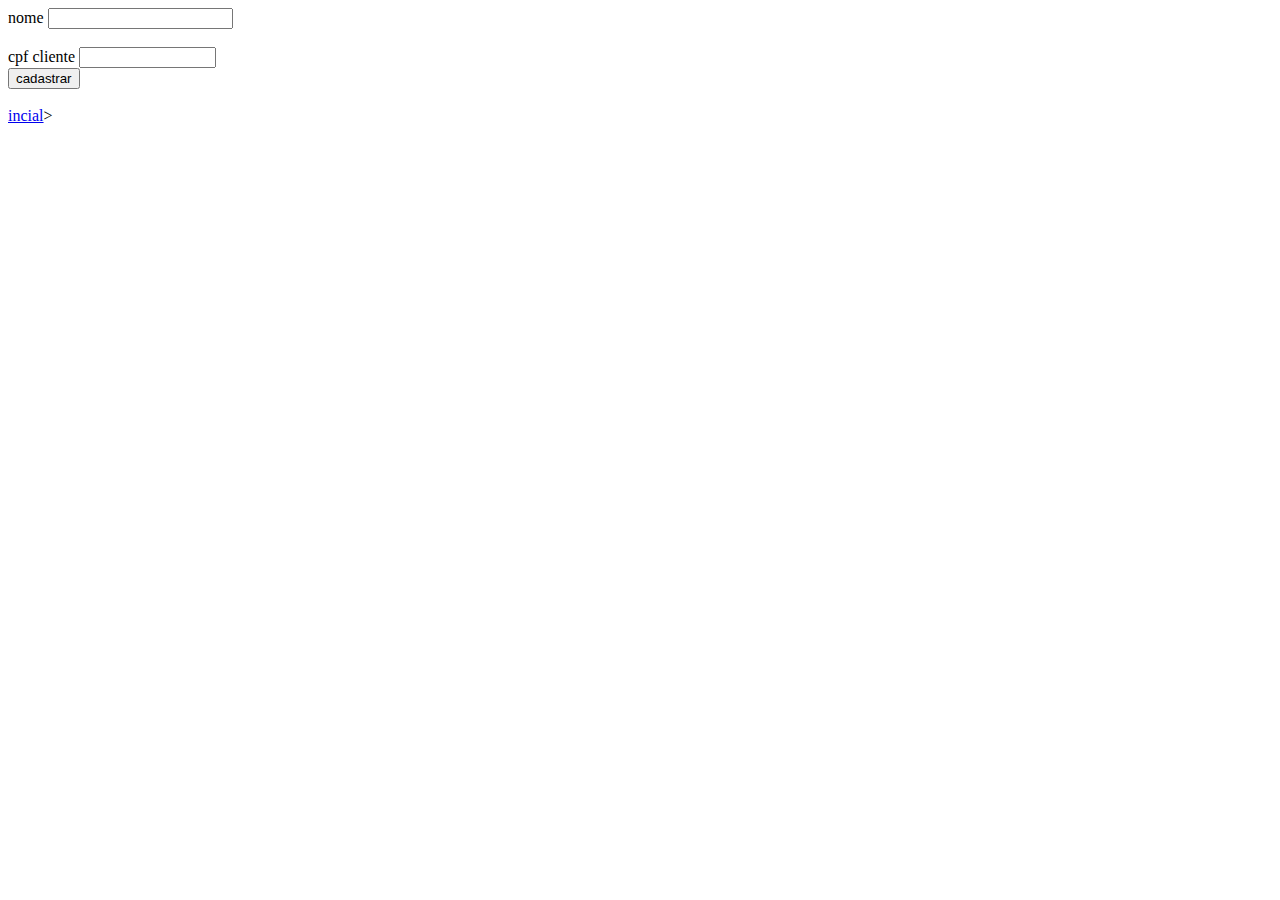
==== src/main/webapp/index.html @ 64f8f47b "commit inicial" ====
<!DOCTYPE html>
<html>
    <head>
        <title>Start Page</title>
        <meta http-equiv="Content-Type" content="text/html; charset=UTF-8">
    </head>
    <body>
        <form name="fom1" action="Cadastro_Locacao" method="POST">
           nome <input type="text" name="nomejogo"  />
            <br>
          
            <br>
            cpf cliente <input type="text" name="cpf" value="" size="14"/>
            <br>
            <input type="submit" value="cadastrar" />
        </form>
        <br>
        <a href="Home.jsp">incial</a>>
    </body>
</html>
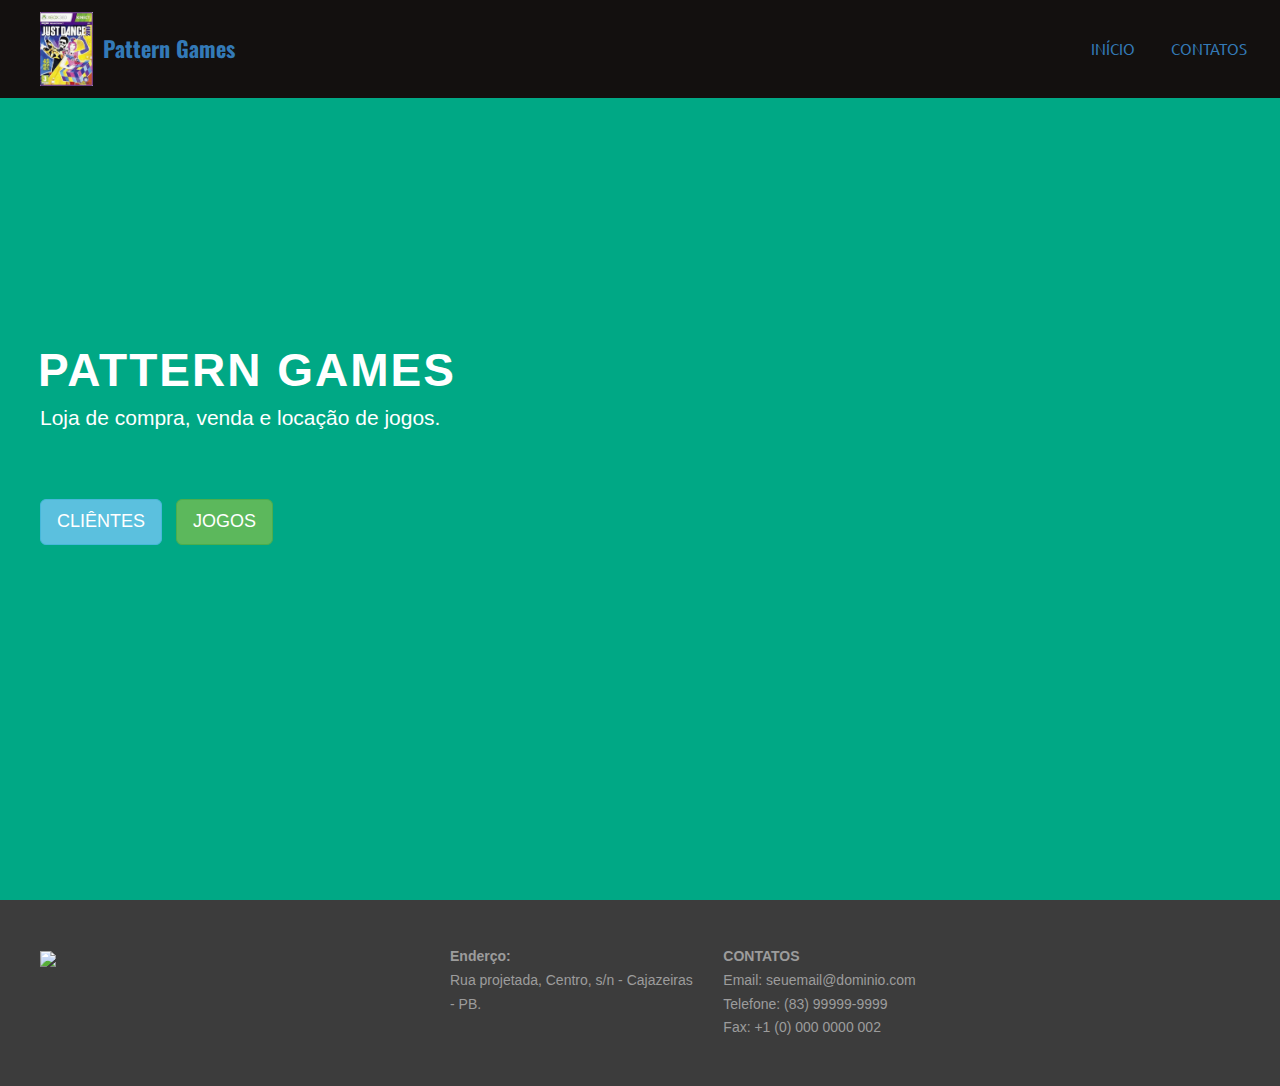
==== commit 1407beca: "index.html" ====
--- a/src/main/webapp/index.html
+++ b/src/main/webapp/index.html
@@ -1,20 +1,96 @@
 <!DOCTYPE html>
 <html>
     <head>
-        <title>Start Page</title>
-        <meta http-equiv="Content-Type" content="text/html; charset=UTF-8">
+        <meta charset="UTF-8">
+        <meta http-equiv="X-UA-Compatible" content="IE=edge">
+        <meta name="viewport" content="width=device-width, initial-scale=1">
+        <link rel="shortcut icon" href="assets/images/xboxgif.gif" type="image/x-icon">
+        <meta name="description" content="">
+        <title>Inicio da aplicação</title>
+        <link rel="stylesheet" href="https://fonts.googleapis.com/css?family=Roboto:700,400&amp;subset=cyrillic,latin,greek,vietnamese">
+        <link rel="stylesheet" href="css/bootstrap.min.css">
+        <link rel="stylesheet" href="css/animate.css">
+        <link rel="stylesheet" href="css/style_1.css">
+        <link rel="stylesheet" href="css/mbr-additional.css" type="text/css">
+
     </head>
     <body>
-        <form name="fom1" action="Cadastro_Locacao" method="POST">
-           nome <input type="text" name="nomejogo"  />
-            <br>
-          
-            <br>
-            cpf cliente <input type="text" name="cpf" value="" size="14"/>
-            <br>
-            <input type="submit" value="cadastrar" />
-        </form>
-        <br>
-        <a href="Home.jsp">incial</a>>
+        <section class="engine"><a rel="external" href="Home.jsp">
+            </a></section>
+        <section class="mbr-navbar mbr-navbar--freeze mbr-navbar--absolute mbr-navbar--sticky mbr-navbar--auto-collapse" id="menu-17">
+            <div class="mbr-navbar__section mbr-section">
+                <div class="mbr-section__container container">
+                    <div class="mbr-navbar__container">
+                        <div class="mbr-navbar__column mbr-navbar__column--s mbr-navbar__brand">
+                            <span class="mbr-navbar__brand-link mbr-brand mbr-brand--inline">
+                                <span class="mbr-brand__logo"><a href="Home.jsp"><img class="mbr-navbar__brand-img mbr-brand__img" src="img/xbox 360/xboxgif.gif" alt="patternGames"></a></span>
+                                <span class="mbr-brand__name"><a class="mbr-brand__name text-white" href="Home.jsp">Pattern Games</a></span>
+                            </span>
+                        </div>
+                        <div class="mbr-navbar__hamburger mbr-hamburger text-white"><span class="mbr-hamburger__line"></span></div>
+                        <div class="mbr-navbar__column mbr-navbar__menu">
+                            <nav class="mbr-navbar__menu-box mbr-navbar__menu-box--inline-right">
+                                <div class="mbr-navbar__column"><ul class="mbr-navbar__items mbr-navbar__items--right mbr-buttons mbr-buttons--freeze mbr-buttons--right btn-decorator mbr-buttons--active mbr-buttons--only-links"><li class="mbr-navbar__item"><a class="mbr-buttons__link btn text-white" href="Home.jsp">INÍCIO</a></li><li class="mbr-navbar__item"><a class="mbr-buttons__link btn text-white" href="">CONTATOS</a></li></ul></div>
+
+                            </nav>
+                        </div>
+                    </div>
+                </div>
+            </div>
+        </section>
+
+        <section class="mbr-box mbr-section mbr-section--relative mbr-section--fixed-size mbr-section--full-height mbr-section--bg-adapted mbr-after-navbar" id="header1-16" style="background-color: rgb(0, 168, 133);">
+            <div class="mbr-box__magnet mbr-box__magnet--sm-padding mbr-box__magnet--center-left">
+
+                <div class="mbr-box__container mbr-section__container container">
+                    <div class="mbr-box mbr-box--stretched"><div class="mbr-box__magnet mbr-box__magnet--center-left">
+                            <div class="row"><div class=" col-sm-6">
+                                    <div class="mbr-hero animated fadeInUp">
+                                        <h1 class="mbr-hero__text">PATTERN GAMES</h1>
+                                        <p class="mbr-hero__subtext">Loja de compra, venda e locação de jogos.<br><br></p>
+                                    </div>
+                                    <div class="mbr-buttons btn-inverse mbr-buttons--left"><a class="mbr-buttons__btn btn btn-lg animated fadeInUp delay btn-info" href="Home.jsp">CLIÊNTES</a> 
+                                        <a class="mbr-buttons__btn btn btn-lg animated fadeInUp delay btn-success" href="Home.jsp">JOGOS</a></div>
+                                </div></div>
+                        </div></div>
+                </div>
+                <div class="mbr-arrow mbr-arrow--floating text-center">
+                    <div class="mbr-section__container container">
+                        <a class="mbr-arrow__link" href="#features1-18"><i class="glyphicon glyphicon-menu-down"></i></a>
+                    </div>
+                </div>
+            </div>
+        </section>
+
+        <section class="mbr-section mbr-section--relative mbr-section--fixed-size" id="contacts1-19" style="background-color: rgb(60, 60, 60);">
+
+            <div class="mbr-section__container container">
+                <div class="mbr-contacts mbr-contacts--wysiwyg row">
+                    <div class="col-sm-4">
+                        <div><img class="mbr-contacts__img mbr-contacts__img--left" src="assets/images/footer-logo.png"></div>
+                    </div>
+                    <div class="col-sm-8">
+                        <div class="row">
+                            <div class="col-sm-4">
+                                <p class="mbr-contacts__text"><strong>Enderço:</strong><br>Rua projetada, Centro, s/n - Cajazeiras - PB.<br><br></p>
+                            </div>
+                            <div class="col-sm-4">
+                                <p class="mbr-contacts__text"><strong>CONTATOS</strong><br>
+                                    Email: seuemail@dominio.com<br>Telefone: (83) 99999-9999<br>
+                                    Fax: +1 (0) 000 0000 002</p>
+                            </div>
+                            <div class="col-sm-4"><ul class="mbr-contacts__list"></ul></div>
+                        </div>
+                    </div>
+                </div>
+            </div>
+        </section>
+
+
+        <script src="js/jquery.min.js"></script>
+        <script src="js/bootstrap.min.js"></script>
+        <script src="js/SmoothScroll.js"></script>
+        <script src="js/script.js"></script>
+
     </body>
-</html>
+</html>--- a/src/main/webapp/css/style_1.css
+++ b/src/main/webapp/css/style_1.css
@@ -0,0 +1,1576 @@
+.is-builder .animated {
+  -webkit-animation-name: none !important;
+  animation-name: none !important;
+}
+html {
+  position: relative;
+  min-height: 100%;
+}
+.mbr-embedded-video {
+  position: relative;
+}
+.mbr-background-video,
+.mbr-background-video-preview {
+  bottom: 0;
+  left: 0;
+  overflow: hidden;
+  position: absolute;
+  right: 0;
+  top: 0;
+}
+.mbr-parallax-background,
+.mbr-background {
+  background-attachment: fixed !important;
+  background-position: 50% 0;
+  background-repeat: no-repeat;
+  background-size: cover !important;
+}
+.mbr-hidden-scrollbar .mbr-parallax-background {
+  background-size: auto 130%;
+}
+.mobile .mbr-parallax-background {
+  background-attachment: scroll !important;
+}
+.mbr-background {
+  background-attachment: scroll !important;
+}
+.mbr-navbar {
+  position: relative;
+  width: 100%;
+}
+.mbr-navbar:before {
+  content: "";
+  display: block;
+}
+.mbr-navbar__brand-link:after,
+.mbr-navbar__brand-img {
+  max-height: 74px;
+}
+.mbr-navbar:before,
+.mbr-navbar__container {
+  height: 98px;
+}
+.mbr-navbar--ss .mbr-navbar__brand-link:after,
+.mbr-navbar--ss .mbr-navbar__brand-img {
+  height: 74px;
+}
+.mbr-navbar--ss:before,
+.mbr-navbar--ss .mbr-navbar__container {
+  height: 98px;
+}
+.mbr-navbar--xs .mbr-navbar__brand-link:after,
+.mbr-navbar--xs .mbr-navbar__brand-img {
+  height: 32px;
+}
+.mbr-navbar--xs:before,
+.mbr-navbar--xs .mbr-navbar__container {
+  height: 56px;
+}
+.mbr-navbar--s .mbr-navbar__brand-link:after,
+.mbr-navbar--s .mbr-navbar__brand-img {
+  height: 48px;
+}
+.mbr-navbar--s:before,
+.mbr-navbar--s .mbr-navbar__container {
+  height: 72px;
+}
+.mbr-navbar--m .mbr-navbar__brand-link:after,
+.mbr-navbar--m .mbr-navbar__brand-img {
+  height: 64px;
+}
+.mbr-navbar--m:before,
+.mbr-navbar--m .mbr-navbar__container {
+  height: 88px;
+}
+.mbr-navbar--l .mbr-navbar__brand-link:after,
+.mbr-navbar--l .mbr-navbar__brand-img {
+  height: 96px;
+}
+.mbr-navbar--l:before,
+.mbr-navbar--l .mbr-navbar__container {
+  height: 120px;
+}
+.mbr-navbar--xl .mbr-navbar__brand-link:after,
+.mbr-navbar--xl .mbr-navbar__brand-img {
+  height: 128px;
+}
+.mbr-navbar--xl:before,
+.mbr-navbar--xl .mbr-navbar__container {
+  height: 152px;
+}
+.mbr-navbar--short .mbr-navbar__brand-link:after,
+.mbr-navbar--short .mbr-navbar__brand-img {
+  height: 40px;
+}
+.mbr-navbar--short:before,
+.mbr-navbar--short .mbr-navbar__container {
+  height: 64px;
+}
+.mbr-navbar--short .mbr-navbar__container {
+  padding: 12px 0;
+}
+@media (max-width: 767px) {
+  .mbr-navbar--short .mbr-navbar__brand-link:after,
+  .mbr-navbar--short .mbr-navbar__brand-img {
+    height: 31px;
+  }
+  .mbr-navbar--short:before,
+  .mbr-navbar--short .mbr-navbar__container {
+    height: 45px;
+  }
+  .mbr-navbar--short .mbr-navbar__container {
+    padding: 7px 0;
+  }
+}
+.mbr-navbar__brand-img {
+  position: relative;
+}
+.mbr-navbar__brand-img,
+.mbr-navbar__container,
+.mbr-navbar__section {
+  -webkit-transition: all 300ms ease-in-out 0s;
+  -o-transition: all 300ms ease-in-out 0s;
+  transition: all 300ms ease-in-out 0s;
+}
+.mbr-navbar__section {
+  background: #2c2c2c;
+  height: auto;
+  position: absolute;
+  top: 0;
+  width: 100%;
+  z-index: 1000;
+}
+.mbr-navbar__container {
+  display: table;
+  padding: 12px 0;
+  width: 100%;
+}
+.mbr-navbar__menu-box {
+  display: table;
+  width: 100%;
+}
+.mbr-navbar__menu-box--inline-left,
+.mbr-navbar__menu-box--inline-center,
+.mbr-navbar__menu-box--inline-right {
+  display: block;
+  text-align: left;
+}
+.mbr-navbar__menu-box--inline-center {
+  text-align: center;
+}
+.mbr-navbar__menu-box--inline-right {
+  text-align: right;
+}
+.mbr-navbar__column {
+  display: table-cell;
+  vertical-align: middle;
+}
+.mbr-navbar__column--xxs {
+  width: 1%;
+}
+.mbr-navbar__column--xs {
+  width: 10%;
+}
+.mbr-navbar__column--s {
+  width: 20%;
+}
+.mbr-navbar__column--m {
+  width: 30%;
+}
+.mbr-navbar__column--l {
+  width: 40%;
+}
+.mbr-navbar__column--xl {
+  width: 50%;
+}
+.mbr-navbar__menu-box--inline-left .mbr-navbar__column,
+.mbr-navbar__menu-box--inline-center .mbr-navbar__column,
+.mbr-navbar__menu-box--inline-right .mbr-navbar__column {
+  display: inline-block;
+}
+.mbr-navbar__items {
+  float: left;
+  padding-left: 0px;
+  position: relative;
+  left: -20px;
+}
+.mbr-navbar__items--right {
+  float: right;
+  left: 0;
+}
+.mbr-navbar__item {
+  display: block;
+  float: left;
+  position: relative;
+}
+.mbr-navbar__hamburger {
+  display: none;
+  margin-top: -11px;
+  position: absolute;
+  right: 0;
+  top: 50%;
+  z-index: 10000;
+}
+.mbr-navbar--collapsed .mbr-navbar__container {
+  position: relative;
+}
+.mbr-navbar--collapsed .mbr-navbar__column {
+  display: block;
+  width: 100%;
+}
+.mbr-navbar--collapsed .mbr-navbar__items--right {
+  padding-top: 13px;
+}
+.mbr-navbar--collapsed .mbr-navbar__menu {
+  background: rgba(0, 0, 0, 0.9);
+  display: none;
+  height: 100%;
+  left: 0;
+  position: fixed;
+  top: 0;
+  width: 100%;
+  z-index: 9999;
+}
+.mbr-navbar--collapsed .mbr-navbar__menu-box {
+  display: table-cell;
+  vertical-align: middle;
+}
+.mbr-navbar--collapsed .mbr-navbar__items {
+  float: none;
+}
+.mbr-navbar--collapsed .mbr-navbar__item {
+  float: none;
+}
+.mbr-navbar--collapsed .mbr-navbar__hamburger {
+  display: block;
+}
+.mbr-navbar--collapsed.mbr-navbar--open .mbr-navbar__menu {
+  display: table;
+}
+.mbr-navbar--collapsed.mbr-navbar--open:not(.mbr-navbar--sticky) .mbr-navbar__section {
+  background: none;
+  position: fixed;
+}
+.mbr-navbar--collapsed.mbr-navbar--open .mbr-navbar__brand {
+  visibility: hidden;
+}
+.mbr-navbar--collapsed.mbr-navbar--sticky.mbr-navbar--open .mbr-navbar__brand {
+  visibility: visible;
+}
+.mbr-navbar--collapsed.mbr-navbar--open .mbr-navbar__brand-img,
+.mbr-navbar--collapsed.mbr-navbar--open .mbr-navbar__container {
+  -webkit-transition: none;
+  -o-transition: none;
+  transition: none;
+}
+.mbr-navbar--freeze.mbr-navbar--collapsed.mbr-navbar--open .mbr-navbar__hamburger,
+.mbr-navbar--freeze.mbr-navbar--collapsed.mbr-navbar--open .mbr-navbar__hamburger:hover {
+  color: #fff !important;
+}
+.mbr-navbar--sticky .mbr-navbar__section {
+  position: fixed;
+}
+.mbr-navbar--absolute {
+  position: absolute;
+}
+.mbr-navbar--transparent .mbr-navbar__section {
+  background: none;
+}
+.mbr-navbar--stuck .mbr-navbar__section,
+.mbr-navbar--relative .mbr-navbar__section {
+  background: #2c2c2c;
+}
+@media (max-width: 991px) {
+  .mbr-navbar--auto-collapse .mbr-navbar__container {
+    position: relative;
+  }
+  .mbr-navbar--auto-collapse .mbr-navbar__column {
+    display: block;
+    width: 100%;
+  }
+  .mbr-navbar--auto-collapse .mbr-navbar__items--right {
+    padding-top: 13px;
+  }
+  .mbr-navbar--auto-collapse .mbr-navbar__menu {
+    background: rgba(0, 0, 0, 0.9);
+    display: none;
+    height: 100%;
+    left: 0;
+    position: fixed;
+    top: 0;
+    width: 100%;
+    z-index: 9999;
+  }
+  .mbr-navbar--auto-collapse .mbr-navbar__menu-box {
+    display: table-cell;
+    vertical-align: middle;
+  }
+  .mbr-navbar--auto-collapse .mbr-navbar__items {
+    float: none;
+  }
+  .mbr-navbar--auto-collapse .mbr-navbar__item {
+    float: none;
+  }
+  .mbr-navbar--auto-collapse .mbr-navbar__hamburger {
+    display: block;
+  }
+  .mbr-navbar--auto-collapse.mbr-navbar--open .mbr-navbar__menu {
+    display: table;
+  }
+  .mbr-navbar--auto-collapse.mbr-navbar--open:not(.mbr-navbar--sticky) .mbr-navbar__section {
+    background: none;
+    position: fixed;
+  }
+  .mbr-navbar--auto-collapse.mbr-navbar--open .mbr-navbar__brand {
+    visibility: hidden;
+  }
+  .mbr-navbar--auto-collapse.mbr-navbar--sticky.mbr-navbar--open .mbr-navbar__brand {
+    visibility: visible;
+  }
+  .mbr-navbar--auto-collapse.mbr-navbar--open .mbr-navbar__brand-img,
+  .mbr-navbar--auto-collapse.mbr-navbar--open .mbr-navbar__container {
+    -webkit-transition: none;
+    -o-transition: none;
+    transition: none;
+  }
+  .mbr-navbar--freeze.mbr-navbar--auto-collapse.mbr-navbar--open .mbr-navbar__hamburger,
+  .mbr-navbar--freeze.mbr-navbar--auto-collapse.mbr-navbar--open .mbr-navbar__hamburger:hover {
+    color: #fff !important;
+  }
+}
+.mbr-after-navbar:before {
+  content: "";
+  display: block;
+  height: 98px;
+}
+.mbr-hamburger {
+  cursor: pointer;
+  height: 23px;
+  width: 30px;
+}
+.mbr-hamburger:focus {
+  outline: none;
+}
+.mbr-hamburger__line,
+.mbr-hamburger__line:before,
+.mbr-hamburger__line:after {
+  content: "";
+  position: absolute;
+  display: block;
+  height: 1px;
+  cursor: pointer;
+}
+.mbr-hamburger__line,
+.mbr-hamburger__line:before,
+.mbr-hamburger__line:after {
+  width: 30px;
+  border-bottom: 5px solid;
+  top: 9px;
+}
+.mbr-hamburger__line:before {
+  top: -9px;
+}
+.mbr-hamburger__line:after {
+  top: 9px;
+}
+.mbr-hamburger__line,
+.mbr-hamburger__line:before,
+.mbr-hamburger__line:after {
+  -webkit-transition: all 300ms ease-in-out;
+  transition: all 300ms ease-in-out;
+}
+.mbr-hamburger--open .mbr-hamburger__line {
+  border-color: transparent;
+}
+.mbr-hamburger--open .mbr-hamburger__line:before,
+.mbr-hamburger--open .mbr-hamburger__line:after {
+  top: 0;
+}
+.mbr-hamburger--open .mbr-hamburger__line:before {
+  -ms-transform: rotate(45deg);
+  -webkit-transform: rotate(45deg);
+  transform: rotate(45deg);
+}
+.mbr-hamburger--open .mbr-hamburger__line:after {
+  top: 10px;
+  -ms-transform: translatey(-10px) rotate(-45deg);
+  -webkit-transform: translatey(-10px) rotate(-45deg);
+  transform: translatey(-10px) rotate(-45deg);
+}
+@media (max-width: 767px) {
+  .mbr-hamburger {
+    height: 23px;
+    width: 27px;
+  }
+  .mbr-hamburger__line,
+  .mbr-hamburger__line:before,
+  .mbr-hamburger__line:after {
+    width: 27px;
+    border-bottom: 4px solid;
+    top: 9px;
+  }
+  .mbr-hamburger__line:before {
+    top: -9px;
+  }
+  .mbr-hamburger__line:after {
+    top: 9px;
+  }
+}
+.mbr-brand {
+  display: block;
+  float: left;
+  position: relative;
+}
+.mbr-brand,
+.mbr-brand:hover {
+  text-decoration: none;
+}
+.mbr-brand__name {
+  display: block;
+  font-weight: bold;
+  margin-top: 5px;
+  text-align: center;
+}
+.mbr-brand__name,
+.mbr-brand__name:hover {
+  text-decoration: none;
+}
+.mbr-brand--inline {
+  display: table;
+}
+.mbr-brand--inline:after {
+  content: "";
+  display: table-cell;
+  width: 1px;
+}
+.mbr-brand--inline .mbr-brand__logo,
+.mbr-brand--inline .mbr-brand__name {
+  display: table-cell;
+  vertical-align: middle;
+}
+.mbr-brand--inline .mbr-brand__logo {
+  padding-right: 10px;
+}
+.mbr-brand--inline .mbr-brand__name {
+  margin: 0;
+  text-align: left;
+}
+.mbr-form {
+  display: table;
+  margin-top: -13px;
+  position: relative;
+  top: 14px;
+  width: 100%;
+}
+.mbr-form__left,
+.mbr-form__right {
+  display: table-cell;
+  vertical-align: top;
+}
+.mbr-form__left {
+  padding-right: 3px;
+}
+.mbr-form__right {
+  width: 1px;
+}
+@media (max-width: 530px) {
+  .mbr-form {
+    display: block;
+    margin-top: -27px;
+    position: relative;
+    top: 26px;
+  }
+  .mbr-form__left,
+  .mbr-form__right {
+    display: block;
+  }
+  .mbr-form__left {
+    margin-bottom: 12px;
+    padding-right: 0;
+  }
+  .mbr-form__right {
+    width: 100%;
+  }
+}
+.mbr-section {
+  padding: 0 20px;
+}
+.mbr-section--no-padding {
+  padding: 0;
+}
+.mbr-section--relative {
+  position: relative;
+}
+.mbr-section--fixed-size {
+  overflow: hidden;
+}
+.mbr-section--full-height {
+  height: 100vh;
+}
+.mbr-section--full-height.mbr-after-navbar:before {
+  display: none;
+}
+.mbr-section--bg-adapted {
+  background-attachment: scroll;
+  background-position: 50% 0;
+  background-repeat: no-repeat;
+  background-size: cover;
+}
+.mbr-section--gray {
+  background-color: #444444;
+}
+.mbr-section--light-gray {
+  background-color: #f0f0f0;
+}
+.mbr-section--dark-gray {
+  background-color: #3c3c3c;
+}
+.mbr-section__container {
+  padding: 0;
+  position: relative;
+  z-index: 3;
+}
+.mbr-section__container--center {
+  text-align: center;
+}
+.mbr-section__container--std-padding {
+  padding: 93px 0;
+}
+.mbr-section__container--std-top-padding {
+  padding-top: 93px;
+}
+.mbr-section__container--std-bot-padding {
+  padding-bottom: 93px;
+}
+.mbr-section__container--sm-padding {
+  padding: 41px 0;
+}
+.mbr-section__container--sm-top-padding {
+  padding-top: 41px;
+}
+.mbr-section__container--sm-bot-padding {
+  padding-bottom: 41px;
+}
+.mbr-section__container--isolated {
+  padding-bottom: 93px;
+  padding-top: 93px;
+}
+.mbr-section__container--first {
+  padding-top: 93px;
+  padding-bottom: 41px;
+}
+.mbr-section__container--middle {
+  padding-bottom: 41px;
+}
+.mbr-section__container--last {
+  padding-bottom: 93px;
+}
+.mbr-section__row {
+  margin-left: -24px;
+  margin-right: -24px;
+}
+.mbr-section__col {
+  overflow: hidden;
+  padding-left: 24px;
+  padding-right: 24px;
+}
+.mbr-section__left {
+  padding-right: 40px;
+}
+.mbr-section__right {
+  padding-left: 15px;
+}
+.mbr-section__header {
+  line-height: 1.5em;
+  margin: -10px 0 0;
+  text-align: center;
+}
+@media (min-width: 768px) {
+  .mbr-section--short-paddings .mbr-section__container--std-padding {
+    padding: 59px 0;
+  }
+  .mbr-section--short-paddings .mbr-section__container--std-top-padding {
+    padding-top: 59px;
+  }
+  .mbr-section--short-paddings .mbr-section__container--std-bot-padding {
+    padding-bottom: 59px;
+  }
+  .mbr-section--short-paddings .mbr-section__container--sm-padding {
+    padding: 41px 0;
+  }
+  .mbr-section--short-paddings .mbr-section__container--sm-top-padding {
+    padding-top: 41px;
+  }
+  .mbr-section--short-paddings .mbr-section__container--sm-bot-padding {
+    padding-bottom: 41px;
+  }
+  .mbr-section--short-paddings .mbr-section__container--isolated {
+    padding-bottom: 59px;
+    padding-top: 59px;
+  }
+  .mbr-section--short-paddings .mbr-section__container--first {
+    padding-top: 59px;
+    padding-bottom: 41px;
+  }
+  .mbr-section--short-paddings .mbr-section__container--middle {
+    padding-bottom: 41px;
+  }
+  .mbr-section--short-paddings .mbr-section__container--last {
+    padding-bottom: 59px;
+  }
+}
+@media (max-width: 767px) {
+  .mbr-section__left {
+    padding-right: 15px;
+  }
+  .mbr-section__right {
+    padding-left: 15px;
+    padding-top: 51px;
+  }
+}
+.mbr-arrow {
+  bottom: 71px;
+  left: 0;
+  line-height: 1px;
+  padding: 0 20px;
+  position: absolute;
+  width: 100%;
+  z-index: 3;
+}
+.mbr-arrow__link {
+  display: inline-block;
+  font-size: 26px;
+}
+.mbr-arrow__link,
+.mbr-arrow__link:hover,
+.mbr-arrow__link:focus {
+  color: #fff;
+}
+.mbr-arrow--floating .mbr-arrow__link {
+  -webkit-animation: floating-arrow 1.6s infinite ease-in-out 0s;
+  -o-animation: floating-arrow 1.6s infinite ease-in-out 0s;
+  animation: floating-arrow 1.6s infinite ease-in-out 0s;
+}
+@-webkit-keyframes floating-arrow {
+  from {
+    -webkit-transform: translateY(0);
+    transform: translateY(0);
+  }
+  65% {
+    -webkit-transform: translateY(11px);
+    transform: translateY(11px);
+  }
+  to {
+    -webkit-transform: translateY(0);
+    transform: translateY(0);
+  }
+}
+@-o-keyframes floating-arrow {
+  from {
+    -webkit-transform: translateY(0);
+    transform: translateY(0);
+  }
+  65% {
+    -webkit-transform: translateY(11px);
+    transform: translateY(11px);
+  }
+  to {
+    -webkit-transform: translateY(0);
+    transform: translateY(0);
+  }
+}
+@keyframes floating-arrow {
+  from {
+    -webkit-transform: translateY(0);
+    transform: translateY(0);
+  }
+  65% {
+    -webkit-transform: translateY(11px);
+    transform: translateY(11px);
+  }
+  to {
+    -webkit-transform: translateY(0);
+    transform: translateY(0);
+  }
+}
+.mbr-arrow--dark .mbr-arrow__link,
+.mbr-arrow--dark .mbr-arrow__link:hover,
+.mbr-arrow--dark .mbr-arrow__link:focus {
+  color: #252525;
+}
+@media (max-width: 767px) {
+  .mbr-arrow {
+    bottom: 41px;
+  }
+}
+@media (max-width: 320px) {
+  .mbr-arrow {
+    bottom: 21px;
+    text-align: center;
+  }
+}
+@media all and (device-width: 320px) and (device-height: 568px) and (orientation: portrait) {
+  .mbr-arrow {
+    bottom: 31px;
+  }
+}
+.mbr-box {
+  display: table;
+  width: 100%;
+}
+.mbr-box--fixed {
+  table-layout: fixed;
+}
+.mbr-box--stretched {
+  height: 100%;
+}
+.mbr-box__magnet {
+  display: table-cell;
+  float: none;
+  height: 100%;
+  margin-bottom: 0;
+  margin-top: 0;
+  text-align: center;
+  vertical-align: middle;
+}
+.mbr-box__magnet--sm-padding {
+  padding: 41px 0;
+}
+.mbr-box__magnet--top-left,
+.mbr-box__magnet--top-center,
+.mbr-box__magnet--top-right {
+  vertical-align: top;
+}
+.mbr-box__magnet--bottom-left,
+.mbr-box__magnet--bottom-center,
+.mbr-box__magnet--bottom-right {
+  vertical-align: bottom;
+}
+.mbr-box__magnet--top-left,
+.mbr-box__magnet--center-left,
+.mbr-box__magnet--bottom-left {
+  text-align: left;
+}
+.mbr-box__magnet--top-right,
+.mbr-box__magnet--center-right,
+.mbr-box__magnet--bottom-right {
+  text-align: right;
+}
+.mbr-box__container {
+  height: 50%;
+}
+@media (max-width: 767px) {
+  .mbr-box__container {
+    height: 100%;
+  }
+  .mbr-box--adapted {
+    display: block;
+  }
+  .mbr-box--adapted > .mbr-box__magnet {
+    display: block;
+    height: auto;
+  }
+}
+.mbr-overlay {
+  background: #222;
+  bottom: 0;
+  left: 0;
+  position: absolute;
+  right: 0;
+  top: 0;
+  z-index: 2;
+}
+.mbr-google-map__marker {
+  color: #252525;
+  display: none;
+  margin: 0;
+}
+.mbr-google-map--loaded .mbr-google-map__marker {
+  display: block;
+}
+.mbr-hero {
+  color: #fff;
+  position: relative;
+}
+.mbr-hero__text {
+  font-size: 46px;
+  font-weight: bold;
+  left: -2px;
+  letter-spacing: 2px;
+  line-height: 50px;
+  margin: -18px 0 1px 0;
+  padding-bottom: 41px;
+  position: relative;
+  top: 8px;
+}
+.mbr-hero__subtext {
+  font-size: 21px;
+  line-height: 29px;
+  margin: -32px 0 3px 0;
+  padding: 0 0 41px 0;
+  position: relative;
+  top: 6px;
+}
+.mbr-figure {
+  display: inline-block;
+  line-height: 1px;
+  margin: 0;
+  max-width: 100%;
+  overflow: hidden;
+  position: relative;
+}
+.mbr-figure--no-bg {
+  background: none;
+}
+.mbr-figure--full-width {
+  display: block;
+  width: 100%;
+}
+.mbr-figure.mbr-after-navbar:before {
+  display: none;
+}
+.mbr-figure--full-width iframe,
+.mbr-figure--full-width .mbr-figure__img,
+.mbr-figure--full-width .mbr-figure__map {
+  width: 100%;
+}
+.mbr-figure iframe,
+.mbr-figure__img,
+.mbr-figure__map {
+  max-width: 100%;
+}
+.mbr-figure__map {
+  height: 400px;
+  line-height: 1.3em;
+}
+.mbr-figure__map--short {
+  height: 300px;
+}
+.mbr-figure__caption {
+  background: rgba(0, 0, 0, 0.5);
+  bottom: 0;
+  color: #fff;
+  display: block;
+  font-size: 17px;
+  left: 0;
+  line-height: 1.3em;
+  min-height: 53px;
+  padding: 17px 20px;
+  position: absolute;
+  text-align: left;
+  width: 100%;
+}
+.mbr-figure__caption--no-padding {
+  padding: 17px 0;
+}
+.mbr-figure--wysiwyg .mbr-figure__caption a,
+.mbr-figure--wysiwyg .mbr-figure__caption a:hover {
+  color: inherit;
+  text-decoration: underline;
+}
+.mbr-figure--caption-inside-top .mbr-figure__caption {
+  bottom: auto;
+  top: 0;
+}
+.mbr-figure--caption-outside-top .mbr-figure__caption,
+.mbr-figure--caption-outside-bottom .mbr-figure__caption {
+  background: none;
+  position: relative;
+}
+.mbr-figure--no-bg.mbr-figure--caption-outside-top .mbr-figure__caption,
+.mbr-figure--no-bg.mbr-figure--caption-outside-bottom .mbr-figure__caption {
+  color: #252525;
+}
+.mbr-figure--no-bg.mbr-figure--caption-outside-top .mbr-figure__caption {
+  margin-top: -3px;
+  padding-top: 0;
+}
+.mbr-figure--no-bg.mbr-figure--caption-outside-bottom .mbr-figure__caption {
+  margin-top: -2px;
+  padding-bottom: 0;
+  top: 2px;
+}
+.mbr-figure__caption--std-grid {
+  background: none;
+  z-index: 2;
+}
+@media (min-width: 768px) {
+  .mbr-figure__caption--std-grid {
+    width: 715px;
+    left: 50%;
+    margin-left: -357.5px;
+    padding: 17px 0;
+  }
+}
+@media (min-width: 992px) {
+  .mbr-figure__caption--std-grid {
+    width: 935px;
+    margin-left: -467.5px;
+  }
+}
+@media (min-width: 1200px) {
+  .mbr-figure__caption--std-grid {
+    width: 1150px;
+    margin-left: -575px;
+  }
+}
+.mbr-figure__caption--std-grid:before {
+  bottom: 0;
+  content: "";
+  position: absolute;
+  top: 0;
+  width: 200%;
+  z-index: -1;
+  margin-left: -50%;
+}
+.mbr-figure--caption-inside-top .mbr-figure__caption--std-grid:before,
+.mbr-figure--caption-inside-bottom .mbr-figure__caption--std-grid:before {
+  background: rgba(0, 0, 0, 0.6);
+}
+.mbr-figure__caption-small {
+  color: #ccc;
+  display: block;
+  font-size: 14px;
+  line-height: 1.3em;
+}
+.mbr-figure--no-bg.mbr-figure--caption-outside-top .mbr-figure__caption-small,
+.mbr-figure--no-bg.mbr-figure--caption-outside-bottom .mbr-figure__caption-small {
+  color: #777;
+}
+@media (max-width: 767px) {
+  .mbr-figure--adapted {
+    display: block;
+    width: 100%;
+  }
+  .mbr-figure--adapted iframe,
+  .mbr-figure--adapted .mbr-figure__img,
+  .mbr-figure--adapted .mbr-figure__map {
+    width: 100%;
+  }
+  .mbr-figure--caption-inside-top .mbr-figure__caption,
+  .mbr-figure--caption-inside-bottom .mbr-figure__caption {
+    background: none;
+    position: relative;
+  }
+  .mbr-figure--caption-inside-top .mbr-figure__caption--std-grid:before,
+  .mbr-figure--caption-inside-bottom .mbr-figure__caption--std-grid:before {
+    display: none;
+  }
+}
+.mbr-reviews {
+  list-style: none;
+  margin: 0 -15px;
+  padding: 3px 0 0 0;
+}
+.mbr-reviews__item {
+  position: relative;
+  margin-top: 39px;
+}
+.mbr-reviews__text {
+  background: #fafafa;
+  border-radius: 3px;
+  border: 1px solid #ededed;
+  color: #777;
+  font-size: 16px;
+  line-height: 26px;
+  padding: 20px;
+  position: relative;
+}
+.mbr-reviews__text:before {
+  -webkit-transform: rotate(45deg);
+  -ms-transform: rotate(45deg);
+  -o-transform: rotate(45deg);
+  transform: rotate(45deg);
+  width: 14px;
+  height: 14px;
+  background-color: #fafafa;
+  border-color: #ededed;
+  border-style: none solid solid none;
+  border-width: 0 1px 1px 0;
+  bottom: -8px;
+  content: "";
+  display: block;
+  left: 50px;
+  position: absolute;
+}
+.mbr-reviews__p {
+  margin: 0;
+}
+.mbr-reviews__author {
+  margin-top: 30px;
+  padding-left: 102px;
+  position: relative;
+}
+.mbr-reviews__author--short {
+  margin-top: 27px;
+  padding-left: 32px;
+}
+.mbr-reviews__author-img {
+  width: 50px;
+  height: 50px;
+  border-radius: 50%;
+  left: 33px;
+  position: absolute;
+  top: 0;
+}
+.mbr-reviews__author-name {
+  color: #777;
+  font-size: 14px;
+  font-weight: bold;
+  position: relative;
+  top: -3px;
+}
+.mbr-reviews__author-bio {
+  color: #999;
+  font-size: 12px;
+}
+@media (max-width: 767px) {
+  .mbr-reviews__author {
+    padding-bottom: 32px;
+  }
+  .mbr-reviews__author--short {
+    padding-bottom: 1px;
+  }
+}
+@media (min-width: 768px) and (max-width: 991px) {
+  .mbr-reviews__item:nth-of-type(2n+1) {
+    clear: left;
+  }
+}
+@media (min-width: 992px) {
+  .mbr-reviews__item:nth-of-type(3n+1) {
+    clear: left;
+  }
+}
+.mbr-header {
+  margin-top: -20px;
+  padding: 0;
+  position: relative;
+  text-align: left;
+  top: 10px;
+}
+.mbr-header--std-padding {
+  padding-bottom: 41px;
+}
+.mbr-header--center {
+  text-align: center;
+}
+.mbr-header__text {
+  display: block;
+  font-size: 25px;
+  font-weight: bold;
+  letter-spacing: 6px;
+  line-height: 1.5em;
+  margin: 0;
+}
+.mbr-header__subtext {
+  color: #777;
+  font-size: 14px;
+  font-style: italic;
+  letter-spacing: 1px;
+  margin: 8px 0 7px 0;
+}
+.mbr-header--inline {
+  margin-top: 0;
+  padding: 41px 0 28px 0;
+  top: 0;
+}
+.mbr-header--inline .mbr-header__text {
+  letter-spacing: 4px;
+  line-height: 1em;
+  margin: 15px 0 0 0;
+}
+@media (max-width: 767px) {
+  .mbr-header--inline {
+    padding: 47px 0 38px 0;
+  }
+  .mbr-header--inline .mbr-header__text {
+    display: block;
+    margin: 0 0 38px 0;
+  }
+  .mbr-header--auto-align .mbr-header__text,
+  .mbr-header--auto-align .mbr-header__subtext {
+    left: 0;
+    text-align: center !important;
+  }
+}
+@media (min-width: 768px) {
+  .mbr-header--reduce {
+    margin-top: -5px;
+    top: 2px;
+  }
+  .mbr-header--reduce .mbr-header__text {
+    font-size: 16px;
+    letter-spacing: 1px;
+    line-height: 1.1em;
+  }
+}
+.mbr-social-icons__icon {
+  -webkit-transition: all 0.2s ease-in-out 0s;
+  -o-transition: all 0.2s ease-in-out 0s;
+  transition: all 0.2s ease-in-out 0s;
+  color: #fff;
+  cursor: pointer;
+  display: inline-block;
+  font-size: 29px;
+  height: 56px;
+  line-height: 61px;
+  margin: 0 10px 13px 0;
+  position: relative;
+  text-align: center;
+  width: 56px;
+}
+.mbr-social-icons__icon:hover {
+  color: #fff;
+}
+.mbr-social-icons--style-1 .mbr-social-icons__icon:hover {
+  background: #252525 !important;
+}
+.mbr-contacts {
+  color: #9c9c9c;
+  font-size: 14px;
+  line-height: 1.7em;
+  padding: 45px 0 46px;
+}
+.mbr-contacts__img {
+  max-width: 100%;
+  margin: 6px 0 5px 40px;
+}
+.mbr-contacts__img--left {
+  margin-left: 0;
+}
+.mbr-contacts__text {
+  margin: 0;
+}
+.mbr-contacts__header {
+  color: #fff;
+  font-size: 14px;
+  letter-spacing: 1px;
+  margin-bottom: 20px;
+  margin-top: 3px;
+}
+.mbr-contacts__list {
+  list-style: none;
+  margin: 0;
+  padding: 0;
+}
+@media (max-width: 767px) {
+  .mbr-contacts__img {
+    margin-bottom: 10px;
+  }
+  .mbr-contacts__header {
+    margin-top: 20px;
+    margin-bottom: 10px;
+  }
+  .mbr-contacts__column {
+    margin-top: 37px;
+  }
+}
+.mbr-footer {
+  color: #9c9c9c;
+  font-size: 13px;
+  letter-spacing: 1px;
+  line-height: 1.5em;
+  padding: 37px 0 39px;
+  word-spacing: 1px;
+}
+.mbr-footer__copyright {
+  margin: 0;
+}
+.mbr-buttons {
+  margin: -26px 0 13px 0;
+  position: relative;
+  text-align: left;
+  top: 26px;
+}
+.mbr-buttons__btn,
+.mbr-buttons__link {
+  margin: 0 10px 13px 0;
+}
+.mbr-buttons__btn,
+.mbr-buttons__link,
+.mbr-buttons__btn:hover,
+.mbr-buttons__link:hover {
+  text-decoration: none;
+}
+.mbr-buttons--top {
+  top: 44px;
+  margin-top: -62px;
+}
+.mbr-buttons--no-offset {
+  margin-top: 0;
+  top: 0;
+}
+.mbr-buttons--only-links {
+  left: -20px;
+}
+.mbr-buttons--center {
+  left: 5px;
+  text-align: center;
+}
+.mbr-buttons--center.mbr-buttons--only-links {
+  left: 0;
+}
+.mbr-buttons--right {
+  text-align: right;
+}
+.mbr-buttons--right .mbr-buttons__btn,
+.mbr-buttons--right .mbr-buttons__link {
+  margin: 0 0 13px 10px;
+}
+.mbr-buttons--right.mbr-buttons--only-links {
+  left: 20px;
+}
+.mbr-buttons--activated {
+  left: 5px;
+  text-align: center;
+}
+.mbr-buttons--activated .mbr-buttons__btn,
+.mbr-buttons--activated .mbr-buttons__link {
+  margin-left: 0;
+  margin-right: 0;
+}
+.mbr-buttons--activated .mbr-buttons__link {
+  font-size: 25px;
+  padding: 10px 30px 2px;
+}
+.mbr-buttons--activated .mbr-buttons__btn {
+  font-size: 15px;
+  margin-top: 9px;
+  padding: 15px 30px;
+}
+.mbr-buttons--freeze.mbr-buttons--activated .mbr-buttons__link {
+  font-size: 25px !important;
+}
+.mbr-buttons--freeze.mbr-buttons--activated .mbr-buttons__link,
+.mbr-buttons--freeze.mbr-buttons--activated .mbr-buttons__link:hover {
+  color: #fff !important;
+}
+.mbr-buttons--freeze.mbr-buttons--activated .mbr-buttons__btn {
+  font-size: 15px !important;
+}
+@media (max-width: 991px) {
+  .mbr-buttons--active {
+    left: 5px;
+    text-align: center;
+  }
+  .mbr-buttons--active .mbr-buttons__btn,
+  .mbr-buttons--active .mbr-buttons__link {
+    margin-left: 0;
+    margin-right: 0;
+  }
+  .mbr-buttons--active .mbr-buttons__link {
+    font-size: 25px;
+    padding: 10px 30px 2px;
+  }
+  .mbr-buttons--active .mbr-buttons__btn {
+    font-size: 15px;
+    margin-top: 9px;
+    padding: 15px 30px;
+  }
+  .mbr-buttons--freeze.mbr-buttons--active .mbr-buttons__link {
+    font-size: 25px !important;
+  }
+  .mbr-buttons--freeze.mbr-buttons--active .mbr-buttons__link,
+  .mbr-buttons--freeze.mbr-buttons--active .mbr-buttons__link:hover {
+    color: #fff !important;
+  }
+  .mbr-buttons--freeze.mbr-buttons--active .mbr-buttons__btn {
+    font-size: 15px !important;
+  }
+}
+@media (max-width: 767px) {
+  .mbr-buttons--auto-align {
+    left: 5px;
+    margin-top: -26px;
+    text-align: center;
+    top: 26px;
+  }
+  .mbr-buttons--auto-align.mbr-buttons--only-links {
+    left: 0;
+  }
+}
+@media (max-width: 530px) {
+  .mbr-buttons {
+    left: 0;
+  }
+  .mbr-buttons__btn,
+  .mbr-buttons__link,
+  .mbr-buttons--right .mbr-buttons__btn,
+  .mbr-buttons--right .mbr-buttons__link {
+    display: inline-block;
+    margin: 0 0 13px 0;
+    text-align: center;
+    width: 100%;
+  }
+  .mbr-buttons--activated .mbr-buttons__btn,
+  .mbr-buttons--activated .mbr-buttons__link,
+  .mbr-buttons--active .mbr-buttons__btn,
+  .mbr-buttons--active .mbr-buttons__link {
+    width: auto;
+  }
+  .mbr-buttons--activated .mbr-buttons__btn,
+  .mbr-buttons--active .mbr-buttons__btn {
+    margin-top: 9px;
+  }
+}
+.mbr-article {
+  color: #777;
+  font-size: 17px;
+  line-height: 27px;
+  text-align: left;
+  position: relative;
+  margin-top: -21px;
+  top: 14px;
+}
+.mbr-article--wysiwyg h1,
+.mbr-article--wysiwyg h2,
+.mbr-article--wysiwyg h3,
+.mbr-article--wysiwyg h4,
+.mbr-article--wysiwyg h5,
+.mbr-article--wysiwyg h6 {
+  color: #252525;
+  display: block;
+  font-weight: bold;
+  line-height: 1.3em;
+  text-align: left;
+}
+.mbr-article--wysiwyg h1 {
+  font-size: 27px;
+  letter-spacing: 3px;
+}
+.mbr-article--wysiwyg h2 {
+  font-size: 23px;
+  letter-spacing: 2px;
+}
+.mbr-article--wysiwyg h3 {
+  font-size: 19px;
+  letter-spacing: 1px;
+}
+.mbr-article--wysiwyg h4 {
+  font-size: 14px;
+}
+.mbr-article--wysiwyg h5 {
+  font-size: 11px;
+}
+.mbr-article--wysiwyg h6 {
+  font-size: 10px;
+}
+.mbr-article--wysiwyg p,
+.mbr-article--wysiwyg ul,
+.mbr-article--wysiwyg ol,
+.mbr-article--wysiwyg blockquote {
+  margin: 0 0 10px 0;
+}
+.mbr-article--wysiwyg blockquote {
+  font-size: 17px;
+  border-color: #f97352;
+}
+@media (max-width: 767px) {
+  .mbr-article--auto-align.mbr-article--wysiwyg p,
+  .mbr-article--auto-align {
+    text-align: left !important;
+  }
+}
+.social-likes__counter {
+  -webkit-transition: all 0.2s ease-in-out 0s;
+  -o-transition: all 0.2s ease-in-out 0s;
+  transition: all 0.2s ease-in-out 0s;
+  background: #3c3c3c;
+  border-radius: 23px;
+  font-size: 12px;
+  height: 23px;
+  line-height: 24px;
+  min-width: 23px;
+  padding: 0 5px;
+  position: absolute;
+  right: -7px;
+  text-align: center;
+  top: -7px;
+}
+.social-likes__counter_empty {
+  display: none;
+}
+.social-likes_style-1 .social-likes__icon:hover {
+  background: #252525 !important;
+}
+.social-likes_style-1 .social-likes__icon:hover .social-likes__counter {
+  background: #f97352;
+}
+.social-likes_style-2 .social-likes__icon {
+  background: #252525;
+}
+.social-likes_style-2 .social-likes__counter {
+  background: #f97352;
+}
+.social-likes_style-2 .social-likes__icon:hover .social-likes__counter {
+  background: #3c3c3c;
+}
+.mbr-plan {
+  padding-bottom: 41px;
+  padding-left: 1px;
+  padding-right: 0;
+  position: relative;
+}
+.mbr-plan--first,
+.mbr-plan:first-child {
+  padding-left: 0;
+}
+.mbr-plan--last,
+.mbr-plan:last-child {
+  padding-bottom: 93px;
+}
+.mbr-plan__box {
+  background: #fff;
+}
+.mbr-plan__header {
+  background: #444;
+  overflow: hidden;
+  padding: 20px 15px;
+  color: #fff;
+}
+.mbr-plan__number {
+  border-bottom: 1px dotted #ddd;
+  color: #333;
+  font-size: 80px;
+  line-height: 0;
+  margin: 0px 10px;
+  padding: 41px 0;
+  text-align: center;
+  margin-bottom: 41px;
+}
+.mbr-plan__details {
+  padding-bottom: 41px;
+}
+.mbr-plan__details ul,
+.mbr-plan__list {
+  list-style: none;
+  margin: 0;
+  padding: 0;
+}
+.mbr-plan__details li,
+.mbr-plan__item {
+  line-height: 40px;
+  padding: 0 15px;
+  text-align: center;
+}
+.mbr-plan__buttons {
+  overflow: hidden;
+  padding: 0 15px 41px;
+}
+.mbr-plan--favorite {
+  margin-right: -1px;
+  margin-top: -30px;
+  padding-left: 0;
+  top: 15px;
+  z-index: 5;
+}
+.mbr-plan--favorite .mbr-plan__number:before {
+  content: "";
+  display: block;
+  height: 15px;
+}
+.mbr-plan--favorite .mbr-plan__box {
+  padding-bottom: 15px;
+  box-shadow: 0px 0px 20px 5px rgba(0, 0, 0, 0.1);
+}
+.mbr-plan--primary .mbr-plan__header {
+  background: #4c6972;
+}
+.mbr-plan--success .mbr-plan__header {
+  background: #7ac673;
+}
+.mbr-plan--info .mbr-plan__header {
+  background: #27aae0;
+}
+.mbr-plan--warning .mbr-plan__header {
+  background: #faaf40;
+}
+.mbr-plan--danger .mbr-plan__header {
+  background: #f97352;
+}
+@media (max-width: 767px) {
+  .mbr-plan,
+  .mbr-plan--first,
+  .mbr-plan:first-child {
+    padding-left: 15px;
+    padding-right: 15px;
+  }
+  .mbr-plan__number {
+    font-size: 79px;
+  }
+  .mbr-plan__details {
+    font-size: 17px;
+  }
+  .mbr-plan--favorite {
+    margin: 0;
+    top: 0;
+  }
+}
+.mbr-number {
+  display: inline-block;
+  margin-top: -0.12em;
+}
+.mbr-number__num {
+  display: inline-table;
+  height: 1em;
+}
+.mbr-number__group {
+  display: table-cell;
+  font-weight: bold;
+  position: relative;
+  vertical-align: middle;
+}
+.mbr-number__left {
+  display: none;
+  font-size: 0.34em;
+  line-height: 0;
+  padding: 0px 5px;
+  vertical-align: super;
+}
+.mbr-number__right {
+  display: none;
+  font-size: 0.25em;
+  padding: 0px 5px;
+  vertical-align: middle;
+  white-space: nowrap;
+}
+.mbr-number__caption {
+  display: block;
+  font-size: 0.19em;
+  line-height: 1em;
+  opacity: 0.5;
+  padding-top: 0.5em;
+  text-align: center;
+}
+.mbr-number--price .mbr-number__value {
+  padding-right: 0.28em;
+}
+.mbr-number--price .mbr-number__left {
+  display: inline;
+}
+.mbr-number--short-price .mbr-number__left,
+.mbr-number--short-price .mbr-number__right {
+  display: inline;
+}
+.mbr-number--short-price .mbr-number__caption {
+  display: none;
+}
+.mbr-number--inverse-price .mbr-number__group {
+  top: 0.1em;
+}
+.mbr-number--inverse-price .mbr-number__left {
+  display: none;
+}
+.mbr-number--inverse-price .mbr-number__value {
+  padding-left: 0.28em;
+}
+.mbr-number--inverse-price .mbr-number__right {
+  display: inline;
+}
+.engine {
+	position: absolute;
+	text-indent: -2400px;
+	text-align: center;
+	padding: 0;
+}--- a/src/main/webapp/css/mbr-additional.css
+++ b/src/main/webapp/css/mbr-additional.css
@@ -0,0 +1,78 @@
+@import url(https://fonts.googleapis.com/css?family=Oswald:400,300,700);
+@import url(https://fonts.googleapis.com/css?family=Ubuntu:400,300,700);
+
+
+#menu-9 .mbr-brand__name {
+  font-size: 16px;
+}
+#menu-9.mbr-navbar--stuck .mbr-navbar__section {
+  background: #13100f;
+}
+#menu-9 .mbr-navbar__section {
+  background: #13100f;
+}
+#menu-9 .mbr-brand__name a {
+  font-family: 'Oswald', sans-serif;
+  font-size: 22px;
+}
+#menu-9 .mbr-navbar__items a {
+  font-size: 15px;
+  font-family: 'Ubuntu', sans-serif;
+}
+
+
+#menu-13 .mbr-brand__name {
+  font-size: 16px;
+}
+#menu-13.mbr-navbar--stuck .mbr-navbar__section {
+  background: #13100f;
+}
+#menu-13 .mbr-navbar__section {
+  background: #13100f;
+}
+#menu-13 .mbr-brand__name a {
+  font-family: 'Oswald', sans-serif;
+  font-size: 22px;
+}
+#menu-13 .mbr-navbar__items a {
+  font-size: 15px;
+  font-family: 'Ubuntu', sans-serif;
+}
+
+
+#menu-17 .mbr-brand__name {
+  font-size: 16px;
+}
+#menu-17.mbr-navbar--stuck .mbr-navbar__section {
+  background: #13100f;
+}
+#menu-17 .mbr-navbar__section {
+  background: #13100f;
+}
+#menu-17 .mbr-brand__name a {
+  font-family: 'Oswald', sans-serif;
+  font-size: 22px;
+}
+#menu-17 .mbr-navbar__items a {
+  font-size: 15px;
+  font-family: 'Ubuntu', sans-serif;
+}
+
+
+#menu-3 .mbr-brand__name {
+  font-size: 16px;
+}
+#menu-3.mbr-navbar--stuck .mbr-navbar__section {
+  background: #13100f;
+}
+#menu-3 .mbr-navbar__section {
+  background: #13100f;
+}
+#menu-3 .mbr-brand__name a {
+  font-family: 'Oswald', sans-serif;
+  font-size: 22px;
+}
+#menu-3 .mbr-navbar__items a {
+  font-size: 15px;
+  font-family: 'Ubuntu', sans-serif;
+}
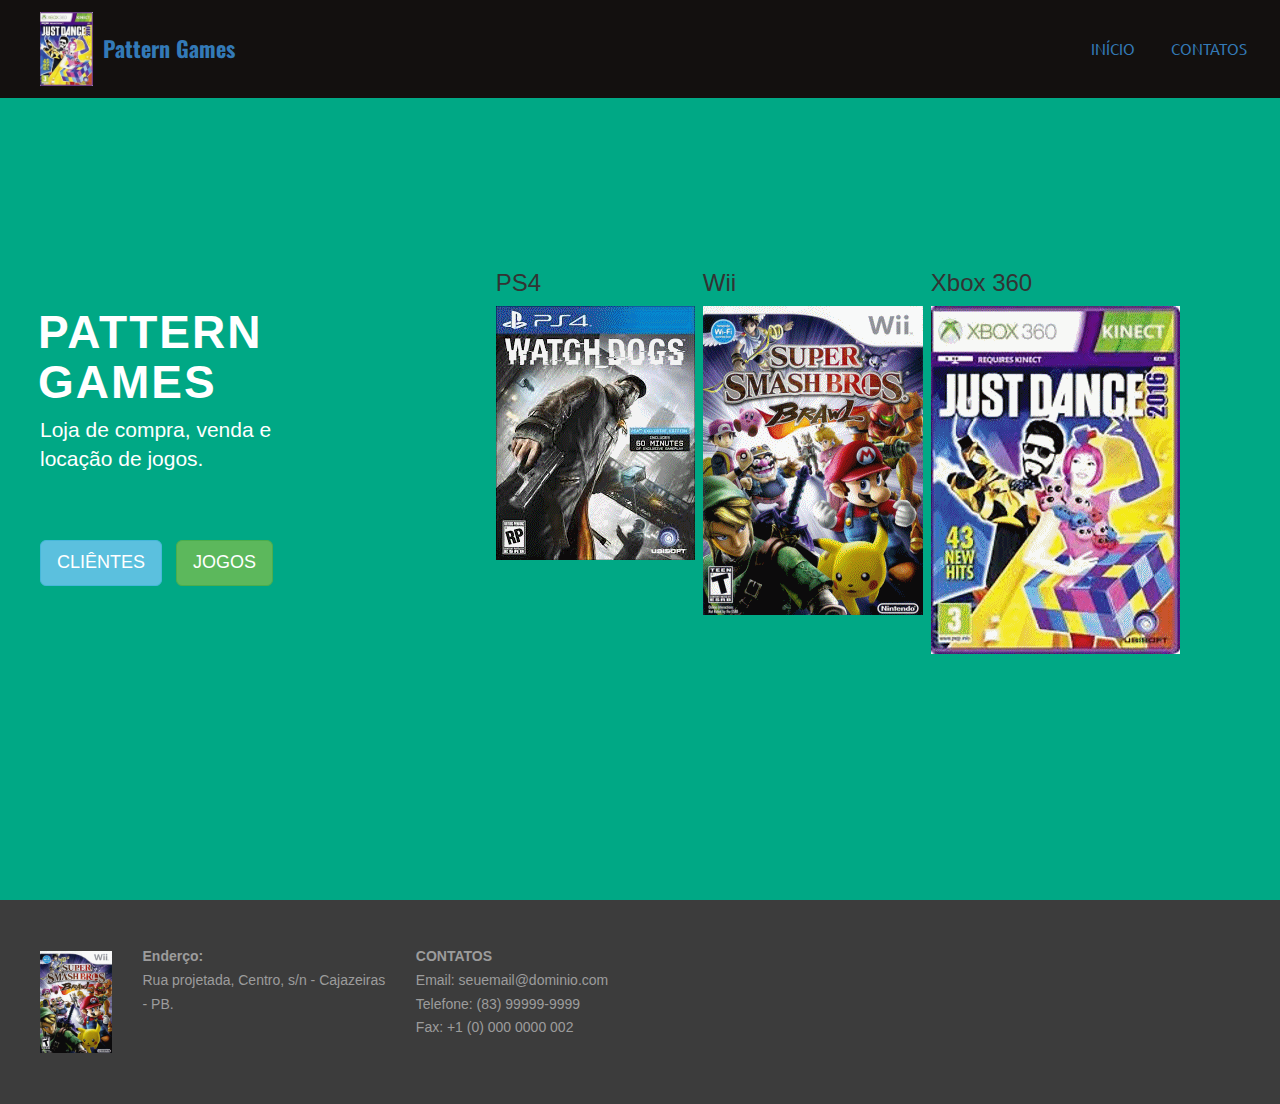
==== commit bada8fa6: "index" ====
--- a/src/main/webapp/index.html
+++ b/src/main/webapp/index.html
@@ -44,15 +44,36 @@
 
                 <div class="mbr-box__container mbr-section__container container">
                     <div class="mbr-box mbr-box--stretched"><div class="mbr-box__magnet mbr-box__magnet--center-left">
-                            <div class="row"><div class=" col-sm-6">
+                            <div class="row">
+                                <div class=" col-sm-8">
                                     <div class="mbr-hero animated fadeInUp">
                                         <h1 class="mbr-hero__text">PATTERN GAMES</h1>
                                         <p class="mbr-hero__subtext">Loja de compra, venda e locação de jogos.<br><br></p>
                                     </div>
-                                    <div class="mbr-buttons btn-inverse mbr-buttons--left"><a class="mbr-buttons__btn btn btn-lg animated fadeInUp delay btn-info" href="Home.jsp">CLIÊNTES</a> 
-                                        <a class="mbr-buttons__btn btn btn-lg animated fadeInUp delay btn-success" href="Home.jsp">JOGOS</a></div>
-                                </div></div>
-                        </div></div>
+                                    <div class="mbr-buttons btn-inverse mbr-buttons--left">
+                                        <a class="mbr-buttons__btn btn btn-lg animated fadeInUp delay btn-info" href="cadastroCliente.jsp">CLIÊNTES</a> 
+                                        <a class="mbr-buttons__btn btn btn-lg animated fadeInUp delay btn-success" href="Home.jsp">JOGOS</a>
+                                    </div> 
+                                </div>
+                            </div>
+
+                        </div>
+                        <div style="float:left; position:inherit; padding: 4px;">
+                            <h3>PS4</h3>
+                            <img class="" src="img/ps4/ps4gif.gif">
+
+                        </div>
+                        <div style="float:left; position:inherit; padding: 4px;">
+                            <h3>Wii</h3>
+                            <img class="" src="img/wii/wiigif.gif" >
+                        </div>
+                        <div style="float: left; position:inherit; padding: 4px;">
+                            <h3>Xbox 360</h3>
+                            <a href="Home.jsp"> <img class="" src="img/xbox 360/xboxgif.gif" > </a>                           
+                        </div>                       
+                    </div>
+
+
                 </div>
                 <div class="mbr-arrow mbr-arrow--floating text-center">
                     <div class="mbr-section__container container">
@@ -66,8 +87,8 @@
 
             <div class="mbr-section__container container">
                 <div class="mbr-contacts mbr-contacts--wysiwyg row">
-                    <div class="col-sm-4">
-                        <div><img class="mbr-contacts__img mbr-contacts__img--left" src="assets/images/footer-logo.png"></div>
+                    <div class="col-sm-1">
+                        <div><img class="mbr-contacts__img mbr-contacts__img--left" src="img/wii/wiigif.gif" ></div>
                     </div>
                     <div class="col-sm-8">
                         <div class="row">
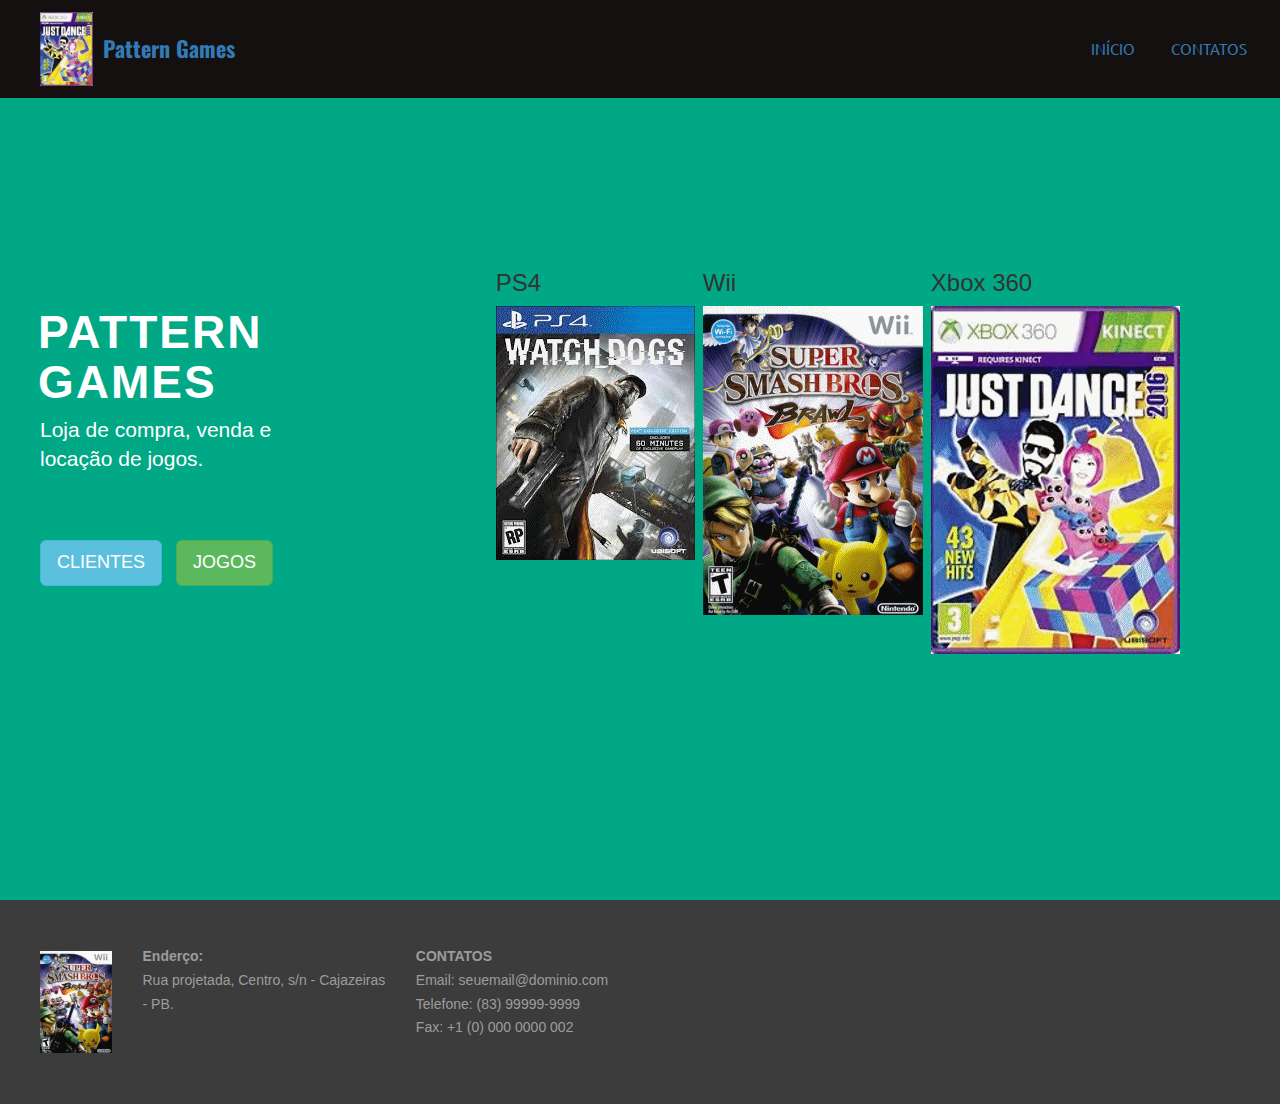
==== commit 23c83b72: "cliente" ====
--- a/src/main/webapp/index.html
+++ b/src/main/webapp/index.html
@@ -51,7 +51,7 @@
                                         <p class="mbr-hero__subtext">Loja de compra, venda e locação de jogos.<br><br></p>
                                     </div>
                                     <div class="mbr-buttons btn-inverse mbr-buttons--left">
-                                        <a class="mbr-buttons__btn btn btn-lg animated fadeInUp delay btn-info" href="cadastroCliente.jsp">CLIÊNTES</a> 
+                                        <a class="mbr-buttons__btn btn btn-lg animated fadeInUp delay btn-info" href="cadastroCliente.jsp">CLIENTES</a> 
                                         <a class="mbr-buttons__btn btn btn-lg animated fadeInUp delay btn-success" href="Home.jsp">JOGOS</a>
                                     </div> 
                                 </div>
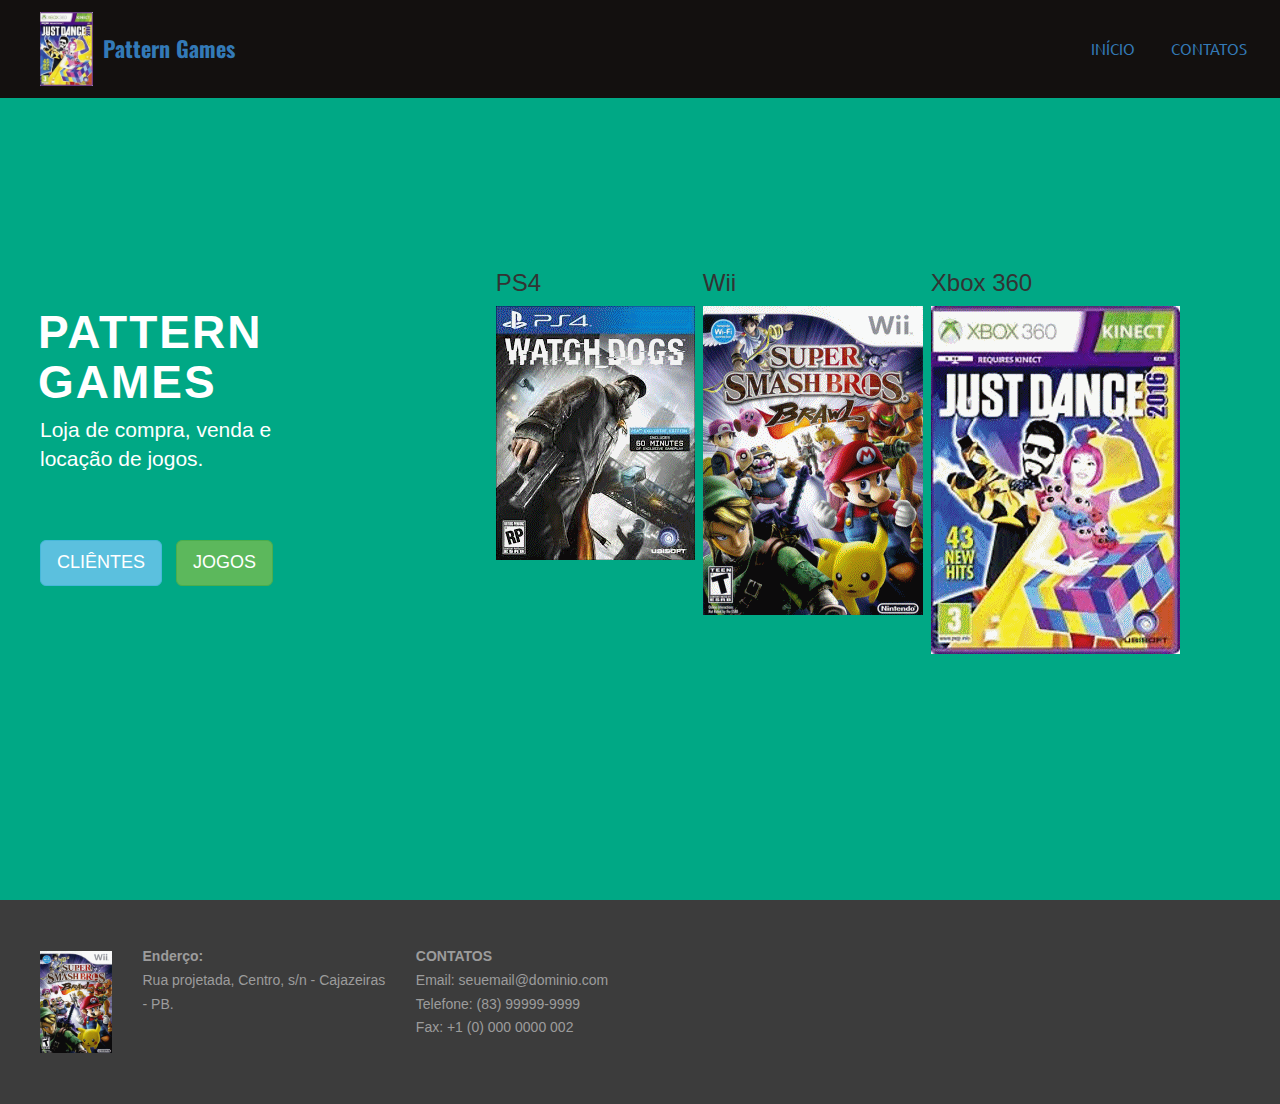
==== commit e45f5a65: "Excluir pronto" ====
--- a/src/main/webapp/index.html
+++ b/src/main/webapp/index.html
@@ -51,7 +51,7 @@
                                         <p class="mbr-hero__subtext">Loja de compra, venda e locação de jogos.<br><br></p>
                                     </div>
                                     <div class="mbr-buttons btn-inverse mbr-buttons--left">
-                                        <a class="mbr-buttons__btn btn btn-lg animated fadeInUp delay btn-info" href="cadastroCliente.jsp">CLIENTES</a> 
+                                        <a class="mbr-buttons__btn btn btn-lg animated fadeInUp delay btn-info" href="cadastroCliente.jsp">CLIÊNTES</a> 
                                         <a class="mbr-buttons__btn btn btn-lg animated fadeInUp delay btn-success" href="Home.jsp">JOGOS</a>
                                     </div> 
                                 </div>
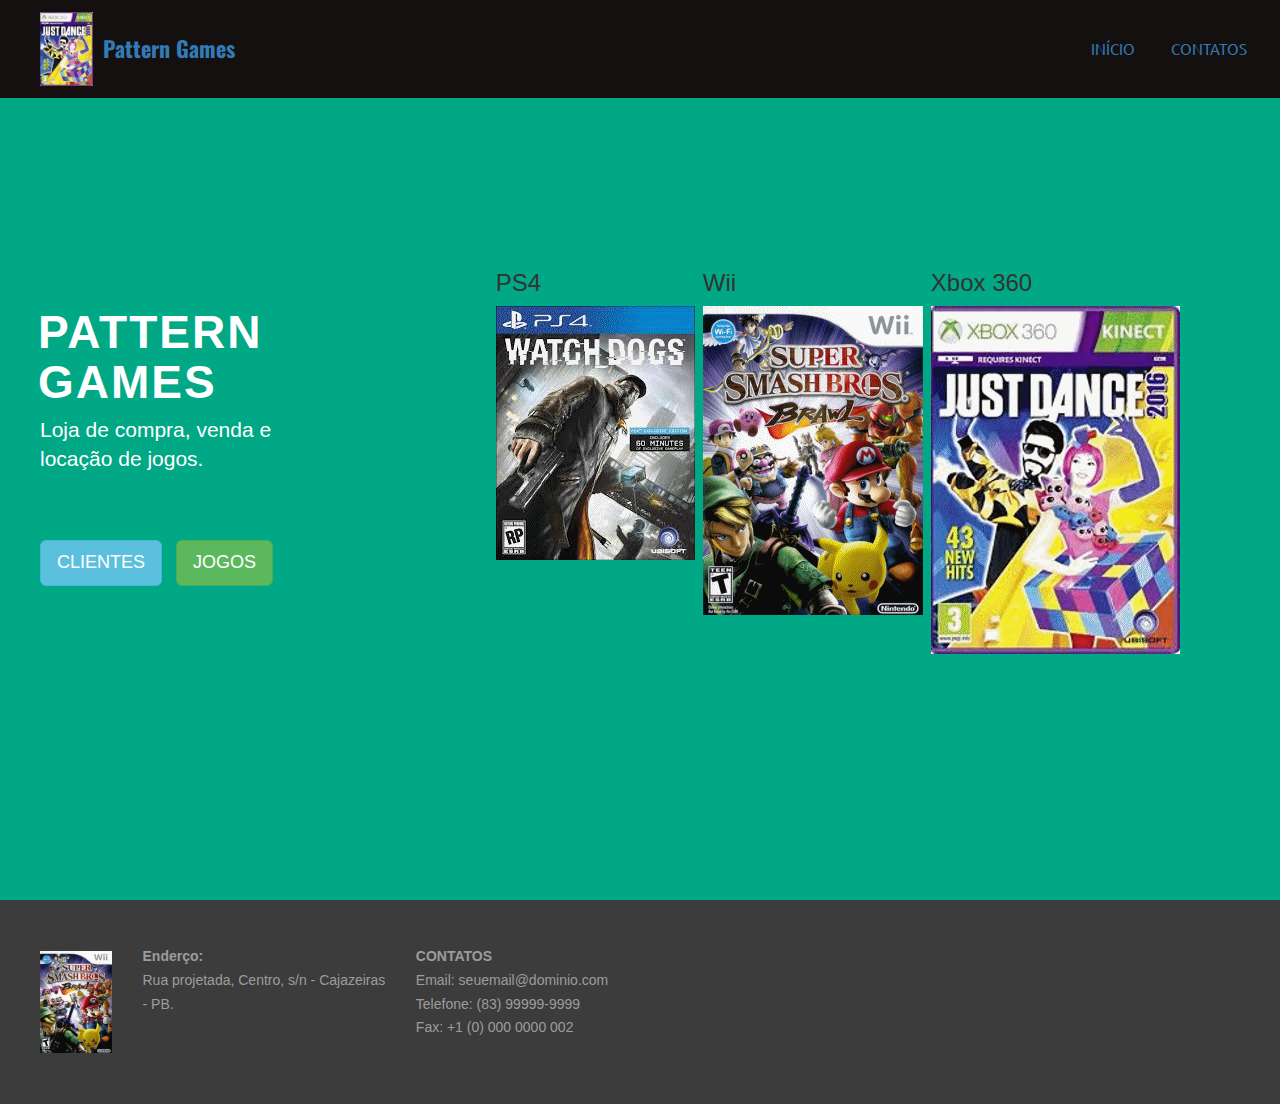
==== commit 68beeb74: "Merge branch 'master' of https://github.com/AluisioPereira/meuPatternGames" ====
--- a/src/main/webapp/index.html
+++ b/src/main/webapp/index.html
@@ -51,7 +51,7 @@
                                         <p class="mbr-hero__subtext">Loja de compra, venda e locação de jogos.<br><br></p>
                                     </div>
                                     <div class="mbr-buttons btn-inverse mbr-buttons--left">
-                                        <a class="mbr-buttons__btn btn btn-lg animated fadeInUp delay btn-info" href="cadastroCliente.jsp">CLIÊNTES</a> 
+                                        <a class="mbr-buttons__btn btn btn-lg animated fadeInUp delay btn-info" href="cadastroCliente.jsp">CLIENTES</a> 
                                         <a class="mbr-buttons__btn btn btn-lg animated fadeInUp delay btn-success" href="Home.jsp">JOGOS</a>
                                     </div> 
                                 </div>
